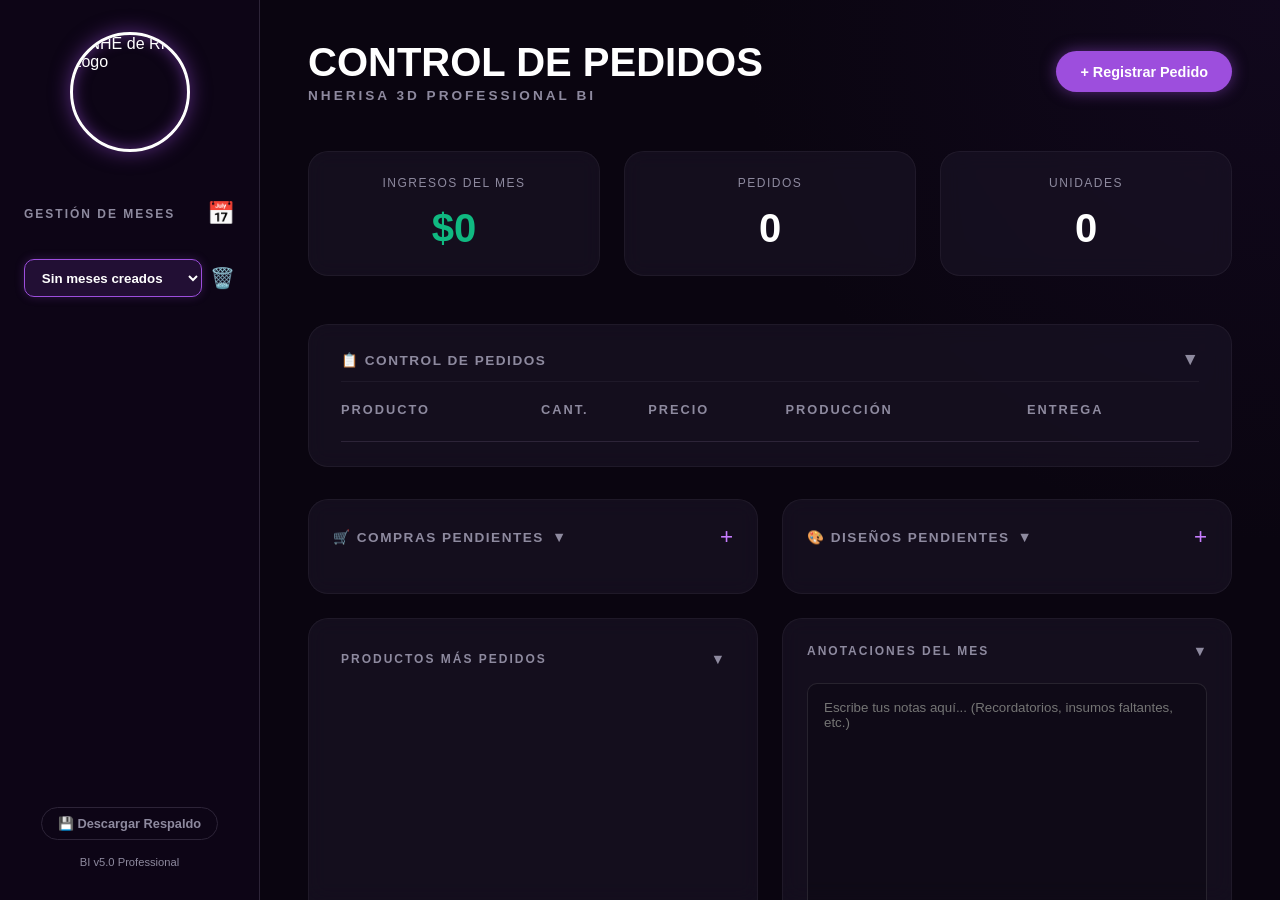
==== index.html @ 561b9d54 "Add files via upload" ====
<!DOCTYPE html>
<html lang="es">
<head>
    <meta charset="UTF-8">
    <meta name="viewport" content="width=device-width, initial-scale=1.0">
    <title>NHERISA 3D Professional BI</title>
    <link rel="stylesheet" href="style.css">

</head>
<body>
    <div id="app">
        <!-- Sidebar -->
        <aside class="sidebar">
            <div class="logo-container">
                <div class="logo-circle">
                    <img src="images/nherisalogotipo.jpg.jpg" alt="NHE de RISA Logo" class="logo-img">
                </div>
            </div>
            
            <div class="sidebar-section" style="flex: 0 0 auto; margin-bottom: 1.5rem;">
                <div style="display: flex; justify-content: space-between; align-items: center; margin-bottom: 1rem;">
                    <h3 class="section-title" style="margin-bottom: 0;">GESTIÓN DE MESES</h3>
                    <button id="btn-new-month" style="background: none; border: none; font-size: 1.4rem; cursor: pointer; transition: transform 0.2s;" title="Agregar Nuevo Mes">📅</button>
                </div>
                <div style="display: flex; gap: 0.5rem; align-items: center;">
                    <select id="month-selector" class="form-control" style="flex: 1; cursor: pointer; outline: none; padding: 0.6rem 0.8rem;">
                        <!-- Meses dinámicos -->
                    </select>
                    <button id="btn-delete-month" style="background: none; border: none; color: #ef4444; font-size: 1.25rem; cursor: pointer; transition: transform 0.2s;" title="Eliminar mes seleccionado">🗑️</button>
                </div>
            </div>

            <div class="sidebar-footer">
                <button id="btn-backup" class="btn btn-outline-small">💾 Descargar Respaldo</button>
                <span class="version">BI v5.0 Professional</span>
            </div>
        </aside>

        <!-- Main Content -->
        <main class="main-content">
            <header class="header">
                <div>
                    <h1 class="main-title">CONTROL DE PEDIDOS</h1>
                    <h2 class="sub-title">NHERISA 3D PROFESSIONAL BI</h2>
                </div>
                <button id="btn-new-order" class="btn btn-primary">+ Registrar Pedido</button>
            </header>

            <section class="stats-grid">
                <div class="stat-card">
                    <span class="stat-label">INGRESOS DEL MES</span>
                    <span id="stat-income" class="stat-value text-green">$0</span>
                </div>
                <div class="stat-card">
                    <span class="stat-label">PEDIDOS</span>
                    <span id="stat-orders" class="stat-value">0</span>
                </div>
                <div class="stat-card">
                    <span class="stat-label">UNIDADES</span>
                    <span id="stat-units" class="stat-value">0</span>
                </div>
            </section>

            <section class="table-section">
                <div class="table-container" style="padding: 1.5rem 2rem;">
                    <div style="display: flex; justify-content: space-between; align-items: center; cursor: pointer; padding-bottom: 0.2rem;" id="btn-toggle-orders">
                        <h3 class="section-title" style="margin-bottom: 0; font-size: 0.85rem; letter-spacing: 1.5px; user-select: none;">📋 CONTROL DE PEDIDOS</h3>
                        <span id="orders-toggle-icon" style="font-size: 1.1rem; color: var(--text-muted); transition: transform 0.3s; transform: rotate(0deg); user-select: none;">▼</span>
                    </div>
                    <div id="orders-table-wrapper" style="transition: max-height 0.4s ease-in-out, opacity 0.3s ease-in-out; overflow: hidden; max-height: 800px; opacity: 1;">
                        <div style="padding-top: 1.2rem; border-top: 1px solid rgba(255, 255, 255, 0.05); margin-top: 0.5rem;">
                            <table class="data-table">
                                <thead>
                                    <tr>
                                        <th>PRODUCTO</th>
                                        <th>CANT.</th>
                                        <th>PRECIO</th>
                                        <th>PRODUCCIÓN</th>
                                        <th>ENTREGA</th>
                                        <th></th>
                                    </tr>
                                </thead>
                                <tbody id="orders-table-body">
                                    <!-- Pedidos dinámicos -->
                                </tbody>
                            </table>
                        </div>
                    </div>
                </div>
            </section>

            <div class="todo-grid" style="display: grid; grid-template-columns: 1fr 1fr; gap: 1.5rem; margin-top: 1.5rem; margin-bottom: 1.5rem;">
                <section class="compras-section" style="background-color: var(--bg-card); border-radius: 20px; padding: 1.5rem; border: 1px solid rgba(255, 255, 255, 0.05); backdrop-filter: blur(10px); -webkit-backdrop-filter: blur(10px); display: flex; flex-direction: column;">
                    <div style="display: flex; justify-content: space-between; align-items: center; margin-bottom: 1.2rem;">
                        <div style="display: flex; align-items: center; gap: 0.5rem; cursor: pointer; user-select: none;" id="btn-toggle-compras">
                            <h3 class="section-title" style="margin-bottom: 0; font-size: 0.85rem; letter-spacing: 1.5px;">🛒 COMPRAS PENDIENTES</h3>
                            <span id="compras-toggle-icon" style="font-size: 0.9rem; color: var(--text-muted); transition: transform 0.3s; transform: rotate(0deg);">▼</span>
                        </div>
                        <button id="btn-new-compra" style="background: none; border: none; font-size: 1.4rem; cursor: pointer; transition: transform 0.2s; color: var(--primary-hover);" title="Agregar Compra Pendiente">+</button>
                    </div>
                    <div id="compras-wrapper" style="transition: max-height 0.4s ease-in-out, opacity 0.3s ease-in-out; overflow: hidden; max-height: 250px; opacity: 1;">
                        <div id="compras-container" style="max-height: 220px; overflow-y: auto; display: flex; flex-direction: column; gap: 0.6rem; padding-right: 0.2rem;">
                            <!-- Compras dinámicas -->
                        </div>
                    </div>
                </section>

                <section class="diseños-section" style="background-color: var(--bg-card); border-radius: 20px; padding: 1.5rem; border: 1px solid rgba(255, 255, 255, 0.05); backdrop-filter: blur(10px); -webkit-backdrop-filter: blur(10px); display: flex; flex-direction: column;">
                    <div style="display: flex; justify-content: space-between; align-items: center; margin-bottom: 1.2rem;">
                        <div style="display: flex; align-items: center; gap: 0.5rem; cursor: pointer; user-select: none;" id="btn-toggle-diseños">
                            <h3 class="section-title" style="margin-bottom: 0; font-size: 0.85rem; letter-spacing: 1.5px;">🎨 DISEÑOS PENDIENTES</h3>
                            <span id="diseños-toggle-icon" style="font-size: 0.9rem; color: var(--text-muted); transition: transform 0.3s; transform: rotate(0deg);">▼</span>
                        </div>
                        <button id="btn-new-diseño" style="background: none; border: none; font-size: 1.4rem; cursor: pointer; transition: transform 0.2s; color: var(--primary-hover);" title="Agregar Diseño Pendiente">+</button>
                    </div>
                    <div id="diseños-wrapper" style="transition: max-height 0.4s ease-in-out, opacity 0.3s ease-in-out; overflow: hidden; max-height: 250px; opacity: 1;">
                        <div id="diseños-container" style="max-height: 220px; overflow-y: auto; display: flex; flex-direction: column; gap: 0.6rem; padding-right: 0.2rem;">
                            <!-- Diseños dinámicos -->
                        </div>
                    </div>
                </section>
            </div>

            <div class="bottom-grid" style="display: grid; grid-template-columns: 1fr 1fr; gap: 1.5rem; margin-top: 1.5rem;">
                <section class="top-products-section" style="margin-top: 0; display: flex; flex-direction: column;">
                    <div style="display: flex; justify-content: space-between; align-items: center; cursor: pointer; user-select: none; margin-bottom: 0.5rem;" id="btn-toggle-products">
                        <h3 class="section-title" style="margin-bottom: 0;">PRODUCTOS MÁS PEDIDOS</h3>
                        <span id="products-toggle-icon" style="font-size: 0.9rem; color: var(--text-muted); transition: transform 0.3s; transform: rotate(0deg);">▼</span>
                    </div>
                    <div id="products-wrapper" style="transition: max-height 0.4s ease-in-out, opacity 0.3s ease-in-out; overflow: hidden; max-height: 300px; opacity: 1;">
                        <div style="height: 250px; margin-top: 1rem; position: relative;">
                            <canvas id="topProductsChart"></canvas>
                        </div>
                    </div>
                </section>

                <section class="notes-section" style="background-color: var(--bg-card); border-radius: 20px; padding: 1.5rem; border: 1px solid rgba(255, 255, 255, 0.05); backdrop-filter: blur(10px); -webkit-backdrop-filter: blur(10px); display: flex; flex-direction: column;">
                    <div style="display: flex; justify-content: space-between; align-items: center; cursor: pointer; user-select: none; margin-bottom: 0.5rem;" id="btn-toggle-notes">
                        <h3 class="section-title" style="margin-bottom: 0;">ANOTACIONES DEL MES</h3>
                        <span id="notes-toggle-icon" style="font-size: 0.9rem; color: var(--text-muted); transition: transform 0.3s; transform: rotate(0deg);">▼</span>
                    </div>
                    <div id="notes-wrapper" style="transition: max-height 0.4s ease-in-out, opacity 0.3s ease-in-out; overflow: hidden; max-height: 300px; opacity: 1;">
                        <textarea id="month-notes" placeholder="Escribe tus notas aquí... (Recordatorios, insumos faltantes, etc.)" style="width: 100%; height: 250px; background: rgba(0, 0, 0, 0.2); border: 1px solid rgba(255,255,255,0.1); border-radius: 10px; color: var(--text-main); padding: 1rem; font-family: 'Inter', sans-serif; resize: none; margin-top: 1rem; outline: none; transition: border-color 0.3s;"></textarea>
                    </div>
                </section>
            </div>
        </main>
    </div>

    <!-- Modals (Popups) -->
    <div id="modal-overlay" class="modal-overlay hidden">
        <div class="modal-content">
            <div class="modal-header">
                <h3 id="modal-title" class="modal-title">Título Modal</h3>
                <button id="btn-close-modal" class="btn-close">&times;</button>
            </div>
            <div id="modal-body" class="modal-body">
                <!-- Contenido del modal dinámico -->
            </div>
        </div>
    </div>

    <script src="chart.js"></script>
    <script src="app.js"></script>
</body>
</html>
---- style.css ----
:root {
    --bg-dark: #0a0510;
    --bg-sidebar: rgba(15, 7, 24, 0.85);
    --bg-card: rgba(28, 20, 39, 0.6);
    --bg-table-header: rgba(20, 13, 30, 0.8);
    --bg-modal: rgba(26, 18, 37, 0.95);
    
    --primary: #9d4edd;
    --primary-hover: #c77dff;
    --primary-glow: rgba(157, 78, 221, 0.5);
    
    --text-main: #ffffff;
    --text-muted: #8e8a9f;
    --green: #10b981;
    
    --border-color: #2d2438;
    
    --font-family: 'Inter', sans-serif;
}

* {
    margin: 0;
    padding: 0;
    box-sizing: border-box;
}

body {
    font-family: var(--font-family);
    background-color: var(--bg-dark);
    background-image: url('images/background.jpg.jpg');
    background-size: cover;
    background-position: center;
    background-repeat: no-repeat;
    background-attachment: fixed;
    color: var(--text-main);
    overflow: hidden; /* Prevent full body scroll */
}

#app {
    display: flex;
    height: 100vh;
    width: 100vw;
}

/* Sidebar */
.sidebar {
    width: 260px;
    background-color: var(--bg-sidebar);
    border-right: 1px solid var(--border-color);
    display: flex;
    flex-direction: column;
    padding: 2rem 1.5rem;
    z-index: 10;
    backdrop-filter: blur(15px);
    -webkit-backdrop-filter: blur(15px);
}

.logo-container {
    display: flex;
    justify-content: center;
    margin-bottom: 3rem;
}

.logo-circle {
    width: 120px;
    height: 120px;
    border-radius: 50%;
    border: 3px solid #fff;
    display: flex;
    align-items: center;
    justify-content: center;
    box-shadow: 0 0 20px var(--primary-glow), inset 0 0 15px var(--primary-glow);
    overflow: hidden;
}

.logo-img {
    width: 100%;
    height: 100%;
    object-fit: cover;
}

.sidebar-section {
    flex: 1;
    display: flex;
    flex-direction: column;
    gap: 1rem;
}

.section-title {
    color: var(--text-muted);
    font-size: 0.75rem;
    letter-spacing: 2px;
    margin-bottom: 0.5rem;
}

.months-list {
    display: flex;
    flex-direction: column;
    gap: 0.5rem;
    overflow-y: auto;
    max-height: 40vh;
}

.month-item {
    background: transparent;
    color: var(--text-main);
    border: none;
    text-align: left;
    padding: 0.75rem 1rem;
    border-radius: 8px;
    cursor: pointer;
    transition: all 0.2s ease;
    font-size: 0.9rem;
}

.month-item:hover {
    background-color: var(--bg-card);
}

.month-item.active {
    background-color: var(--primary);
    box-shadow: 0 0 10px var(--primary-glow);
}

.sidebar-footer {
    display: flex;
    flex-direction: column;
    gap: 1rem;
    align-items: center;
    margin-top: auto;
}

.version {
    color: var(--text-muted);
    font-size: 0.7rem;
}

/* Main Content */
.main-content {
    flex: 1;
    padding: 2.5rem 3rem;
    overflow-y: auto;
    background: radial-gradient(circle at top right, rgba(45, 20, 80, 0.2) 0%, transparent 40%);
}

.header {
    display: flex;
    justify-content: space-between;
    align-items: center;
    margin-bottom: 3rem;
}

.main-title {
    font-size: 2.5rem;
    font-weight: 800;
    margin-bottom: 0.2rem;
}

.sub-title {
    font-size: 0.85rem;
    color: var(--text-muted);
    letter-spacing: 3px;
}

/* Stats Grid */
.stats-grid {
    display: grid;
    grid-template-columns: repeat(3, 1fr);
    gap: 1.5rem;
    margin-bottom: 3rem;
}

.stat-card {
    background-color: var(--bg-card);
    border-radius: 20px;
    padding: 1.5rem;
    display: flex;
    flex-direction: column;
    align-items: center;
    justify-content: center;
    border: 1px solid rgba(255, 255, 255, 0.05);
    transition: transform 0.2s ease, box-shadow 0.2s ease;
    backdrop-filter: blur(10px);
    -webkit-backdrop-filter: blur(10px);
}

.stat-card:hover {
    transform: translateY(-2px);
    box-shadow: 0 8px 24px rgba(0, 0, 0, 0.4);
}

.stat-label {
    color: var(--text-muted);
    font-size: 0.75rem;
    letter-spacing: 1.5px;
    margin-bottom: 1rem;
}

.stat-value {
    font-size: 2.5rem;
    font-weight: 800;
}

.text-green {
    color: var(--green);
}

/* Table Section */
.table-container {
    background-color: var(--bg-card);
    border-radius: 20px;
    padding: 2rem;
    border: 1px solid rgba(255, 255, 255, 0.05);
    margin-bottom: 2rem;
    backdrop-filter: blur(10px);
    -webkit-backdrop-filter: blur(10px);
}

.data-table {
    width: 100%;
    border-collapse: collapse;
}

.data-table th {
    color: var(--text-muted);
    font-size: 0.8rem;
    letter-spacing: 2px;
    text-align: left;
    padding-bottom: 1.5rem;
    border-bottom: 1px solid var(--border-color);
}

.data-table td {
    padding: 1rem 0;
    border-bottom: 1px solid rgba(255, 255, 255, 0.05);
    font-size: 0.95rem;
}

/* Top Products Section */
.top-products-section {
    background-color: var(--bg-card);
    border-radius: 20px;
    padding: 2rem;
    border: 1px solid rgba(255, 255, 255, 0.05);
    backdrop-filter: blur(10px);
    -webkit-backdrop-filter: blur(10px);
}

.top-products-list {
    display: flex;
    flex-direction: column;
    gap: 1rem;
    margin-top: 1.5rem;
}

.top-product-item {
    display: flex;
    justify-content: space-between;
    align-items: center;
    padding: 1rem;
    background-color: rgba(255, 255, 255, 0.03);
    border-radius: 12px;
}

/* Buttons */
.btn {
    padding: 0.8rem 1.5rem;
    border-radius: 30px;
    font-weight: 600;
    font-family: var(--font-family);
    cursor: pointer;
    transition: all 0.3s ease;
    border: none;
    font-size: 0.9rem;
}

.btn-primary {
    background-color: var(--primary);
    color: white;
    box-shadow: 0 0 15px var(--primary-glow);
}

.btn-primary:hover {
    background-color: var(--primary-hover);
    box-shadow: 0 0 25px var(--primary-glow);
}

.btn-outline {
    background-color: transparent;
    color: white;
    border: 1px solid var(--border-color);
}

.btn-outline:hover {
    background-color: rgba(255, 255, 255, 0.05);
    border-color: rgba(255, 255, 255, 0.2);
}

.btn-outline-small {
    background-color: transparent;
    color: var(--text-muted);
    border: 1px solid var(--border-color);
    padding: 0.5rem 1rem;
    border-radius: 20px;
    font-size: 0.8rem;
    transition: all 0.2s ease;
    cursor: pointer;
}

.btn-outline-small:hover {
    color: white;
    border-color: rgba(255, 255, 255, 0.2);
}

/* Modal */
.modal-overlay {
    position: fixed;
    top: 0;
    left: 0;
    width: 100vw;
    height: 100vh;
    background-color: rgba(0, 0, 0, 0.7);
    backdrop-filter: blur(5px);
    display: flex;
    justify-content: center;
    align-items: center;
    z-index: 100;
    opacity: 1;
    transition: opacity 0.3s ease;
}

.modal-overlay.hidden {
    opacity: 0;
    pointer-events: none;
}

.modal-content {
    background-color: var(--bg-modal);
    border: 1px solid var(--primary);
    box-shadow: 0 0 30px rgba(157, 78, 221, 0.2);
    border-radius: 20px;
    width: 90%;
    max-width: 500px;
    padding: 2rem;
    transform: translateY(0);
    transition: transform 0.3s ease;
}

.modal-overlay.hidden .modal-content {
    transform: translateY(20px);
}

.modal-header {
    display: flex;
    justify-content: space-between;
    align-items: center;
    margin-bottom: 2rem;
}

.modal-title {
    font-size: 1.5rem;
    font-weight: 600;
}

.btn-close {
    background: transparent;
    border: none;
    color: var(--text-muted);
    font-size: 1.5rem;
    cursor: pointer;
    transition: color 0.2s;
}

.btn-close:hover {
    color: white;
}

/* Forms */
.form-group {
    margin-bottom: 1.5rem;
}

.form-group label {
    display: block;
    color: var(--text-muted);
    font-size: 0.8rem;
    margin-bottom: 0.5rem;
    letter-spacing: 1px;
}

.form-control {
    width: 100%;
    background-color: rgba(0, 0, 0, 0.3);
    border: 1px solid var(--border-color);
    border-radius: 10px;
    padding: 0.8rem 1rem;
    color: white;
    font-family: var(--font-family);
    transition: border-color 0.2s, box-shadow 0.2s;
}

.form-control:focus {
    outline: none;
    border-color: var(--primary);
    box-shadow: 0 0 10px rgba(157, 78, 221, 0.2);
}

.form-actions {
    display: flex;
    justify-content: flex-end;
    gap: 1rem;
    margin-top: 2rem;
}

/* Selector de Meses Violeta */
#month-selector {
    background-color: rgba(157, 78, 221, 0.15) !important;
    border: 1px solid var(--primary) !important;
    box-shadow: 0 0 10px rgba(157, 78, 221, 0.25);
    color: var(--text-main);
    font-weight: 600;
}

#month-selector:hover, #month-selector:focus {
    background-color: rgba(157, 78, 221, 0.25) !important;
    border-color: var(--primary-hover) !important;
    box-shadow: 0 0 15px rgba(157, 78, 221, 0.45);
}

#month-selector option {
    background-color: #1a1225;
    color: var(--text-main);
}
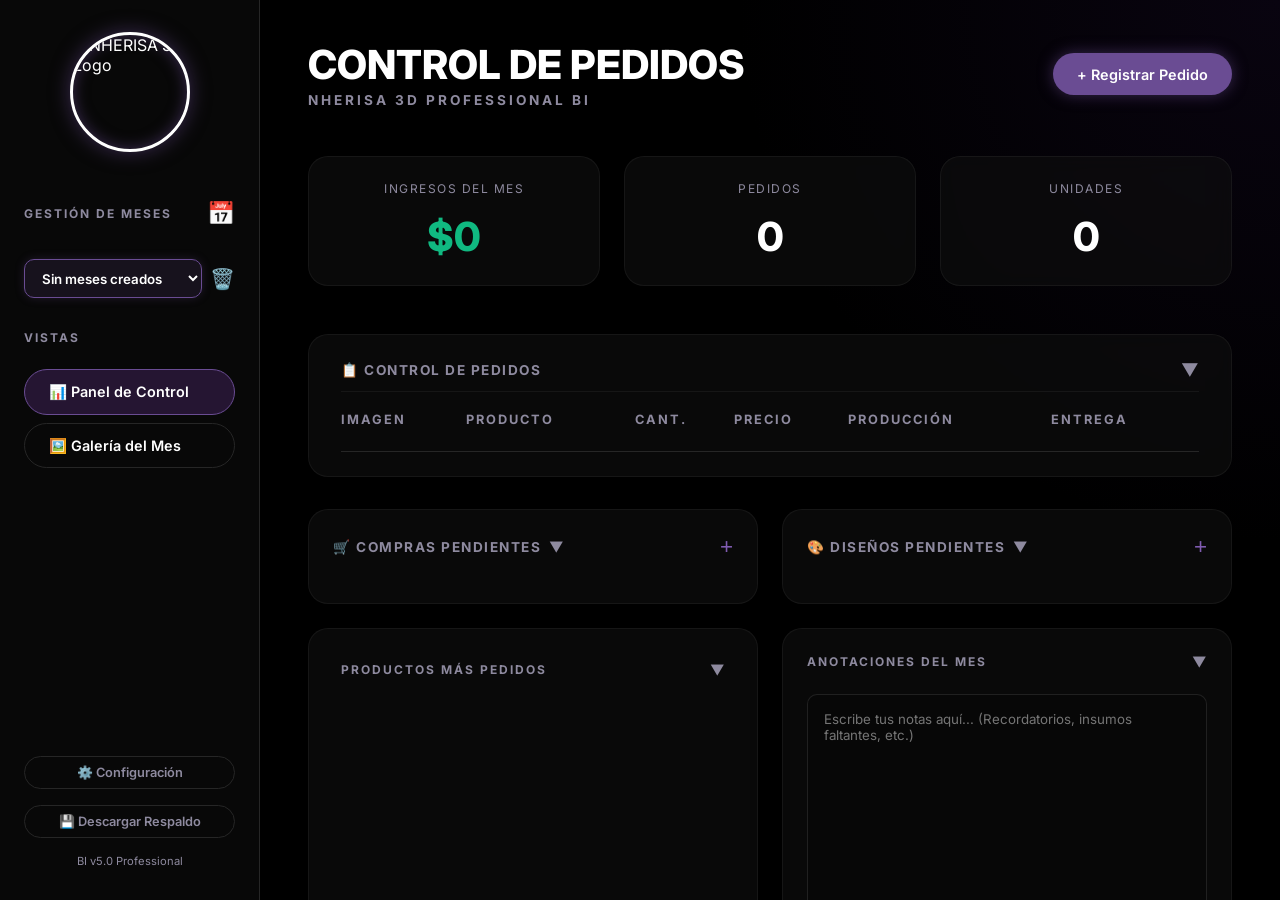
==== commit 1e3e6690: "Add files via upload" ====
--- a/index.html
+++ b/index.html
@@ -3,9 +3,12 @@
 <head>
     <meta charset="UTF-8">
     <meta name="viewport" content="width=device-width, initial-scale=1.0">
-    <title>NHERISA 3D Professional BI</title>
+    <meta name="description" content="Sistema de Control de Pedidos y Business Intelligence para NHERISA 3D. Gestión de pedidos, compras, diseños pendientes y estadísticas mensuales.">
+    <title>Control de Pedidos — NHERISA 3D BI</title>
+    <link rel="preconnect" href="https://fonts.googleapis.com">
+    <link rel="preconnect" href="https://fonts.gstatic.com" crossorigin>
+    <link href="https://fonts.googleapis.com/css2?family=Inter:wght@400;500;600;700;800&display=swap" rel="stylesheet">
     <link rel="stylesheet" href="style.css">
-
 </head>
 <body>
     <div id="app">
@@ -13,7 +16,7 @@
         <aside class="sidebar">
             <div class="logo-container">
                 <div class="logo-circle">
-                    <img src="images/nherisalogotipo.jpg.jpg" alt="NHE de RISA Logo" class="logo-img">
+                    <img src="assets/images/nherisalogotipo.jpg" alt="NHERISA 3D Logo" class="logo-img" id="main-logo">
                 </div>
             </div>
             
@@ -22,16 +25,23 @@
                     <h3 class="section-title" style="margin-bottom: 0;">GESTIÓN DE MESES</h3>
                     <button id="btn-new-month" style="background: none; border: none; font-size: 1.4rem; cursor: pointer; transition: transform 0.2s;" title="Agregar Nuevo Mes">📅</button>
                 </div>
-                <div style="display: flex; gap: 0.5rem; align-items: center;">
+                <div style="display: flex; gap: 0.5rem; align-items: center; margin-bottom: 1rem;">
                     <select id="month-selector" class="form-control" style="flex: 1; cursor: pointer; outline: none; padding: 0.6rem 0.8rem;">
                         <!-- Meses dinámicos -->
                     </select>
                     <button id="btn-delete-month" style="background: none; border: none; color: #ef4444; font-size: 1.25rem; cursor: pointer; transition: transform 0.2s;" title="Eliminar mes seleccionado">🗑️</button>
                 </div>
+                
+                <h3 class="section-title" style="margin-bottom: 0.5rem;">VISTAS</h3>
+                <div style="display: flex; flex-direction: column; gap: 0.5rem;">
+                    <button id="btn-view-dashboard" class="btn btn-outline" style="text-align: left; background-color: rgba(157, 78, 221, 0.2); border-color: var(--primary);">📊 Panel de Control</button>
+                    <button id="btn-view-gallery" class="btn btn-outline" style="text-align: left;">🖼️ Galería del Mes</button>
+                </div>
             </div>
 
             <div class="sidebar-footer">
-                <button id="btn-backup" class="btn btn-outline-small">💾 Descargar Respaldo</button>
+                <button id="btn-settings" class="btn btn-outline-small" style="width: 100%;">⚙️ Configuración</button>
+                <button id="btn-backup" class="btn btn-outline-small" style="width: 100%;">💾 Descargar Respaldo</button>
                 <span class="version">BI v5.0 Professional</span>
             </div>
         </aside>
@@ -46,7 +56,8 @@
                 <button id="btn-new-order" class="btn btn-primary">+ Registrar Pedido</button>
             </header>
 
-            <section class="stats-grid">
+            <div id="view-dashboard">
+                <section class="stats-grid">
                 <div class="stat-card">
                     <span class="stat-label">INGRESOS DEL MES</span>
                     <span id="stat-income" class="stat-value text-green">$0</span>
@@ -67,11 +78,12 @@
                         <h3 class="section-title" style="margin-bottom: 0; font-size: 0.85rem; letter-spacing: 1.5px; user-select: none;">📋 CONTROL DE PEDIDOS</h3>
                         <span id="orders-toggle-icon" style="font-size: 1.1rem; color: var(--text-muted); transition: transform 0.3s; transform: rotate(0deg); user-select: none;">▼</span>
                     </div>
-                    <div id="orders-table-wrapper" style="transition: max-height 0.4s ease-in-out, opacity 0.3s ease-in-out; overflow: hidden; max-height: 800px; opacity: 1;">
+                    <div id="orders-table-wrapper" style="transition: max-height 0.6s ease-in-out, opacity 0.3s ease-in-out; overflow-y: auto; max-height: 480px; opacity: 1;">
                         <div style="padding-top: 1.2rem; border-top: 1px solid rgba(255, 255, 255, 0.05); margin-top: 0.5rem;">
                             <table class="data-table">
                                 <thead>
                                     <tr>
+                                        <th>IMAGEN</th>
                                         <th>PRODUCTO</th>
                                         <th>CANT.</th>
                                         <th>PRECIO</th>
@@ -98,8 +110,8 @@
                         </div>
                         <button id="btn-new-compra" style="background: none; border: none; font-size: 1.4rem; cursor: pointer; transition: transform 0.2s; color: var(--primary-hover);" title="Agregar Compra Pendiente">+</button>
                     </div>
-                    <div id="compras-wrapper" style="transition: max-height 0.4s ease-in-out, opacity 0.3s ease-in-out; overflow: hidden; max-height: 250px; opacity: 1;">
-                        <div id="compras-container" style="max-height: 220px; overflow-y: auto; display: flex; flex-direction: column; gap: 0.6rem; padding-right: 0.2rem;">
+                    <div id="compras-wrapper" style="transition: max-height 0.6s ease-in-out, opacity 0.3s ease-in-out; overflow: hidden; max-height: 9999px; opacity: 1;">
+                        <div id="compras-container" style="max-height: 300px; overflow-y: auto; display: flex; flex-direction: column; gap: 0.6rem; padding-right: 0.4rem;">
                             <!-- Compras dinámicas -->
                         </div>
                     </div>
@@ -113,8 +125,8 @@
                         </div>
                         <button id="btn-new-diseño" style="background: none; border: none; font-size: 1.4rem; cursor: pointer; transition: transform 0.2s; color: var(--primary-hover);" title="Agregar Diseño Pendiente">+</button>
                     </div>
-                    <div id="diseños-wrapper" style="transition: max-height 0.4s ease-in-out, opacity 0.3s ease-in-out; overflow: hidden; max-height: 250px; opacity: 1;">
-                        <div id="diseños-container" style="max-height: 220px; overflow-y: auto; display: flex; flex-direction: column; gap: 0.6rem; padding-right: 0.2rem;">
+                    <div id="diseños-wrapper" style="transition: max-height 0.6s ease-in-out, opacity 0.3s ease-in-out; overflow: hidden; max-height: 9999px; opacity: 1;">
+                        <div id="diseños-container" style="max-height: 300px; overflow-y: auto; display: flex; flex-direction: column; gap: 0.6rem; padding-right: 0.4rem;">
                             <!-- Diseños dinámicos -->
                         </div>
                     </div>
@@ -127,7 +139,7 @@
                         <h3 class="section-title" style="margin-bottom: 0;">PRODUCTOS MÁS PEDIDOS</h3>
                         <span id="products-toggle-icon" style="font-size: 0.9rem; color: var(--text-muted); transition: transform 0.3s; transform: rotate(0deg);">▼</span>
                     </div>
-                    <div id="products-wrapper" style="transition: max-height 0.4s ease-in-out, opacity 0.3s ease-in-out; overflow: hidden; max-height: 300px; opacity: 1;">
+                    <div id="products-wrapper" style="transition: max-height 0.6s ease-in-out, opacity 0.3s ease-in-out; overflow: hidden; max-height: 9999px; opacity: 1;">
                         <div style="height: 250px; margin-top: 1rem; position: relative;">
                             <canvas id="topProductsChart"></canvas>
                         </div>
@@ -139,10 +151,18 @@
                         <h3 class="section-title" style="margin-bottom: 0;">ANOTACIONES DEL MES</h3>
                         <span id="notes-toggle-icon" style="font-size: 0.9rem; color: var(--text-muted); transition: transform 0.3s; transform: rotate(0deg);">▼</span>
                     </div>
-                    <div id="notes-wrapper" style="transition: max-height 0.4s ease-in-out, opacity 0.3s ease-in-out; overflow: hidden; max-height: 300px; opacity: 1;">
+                    <div id="notes-wrapper" style="transition: max-height 0.6s ease-in-out, opacity 0.3s ease-in-out; overflow: hidden; max-height: 9999px; opacity: 1;">
                         <textarea id="month-notes" placeholder="Escribe tus notas aquí... (Recordatorios, insumos faltantes, etc.)" style="width: 100%; height: 250px; background: rgba(0, 0, 0, 0.2); border: 1px solid rgba(255,255,255,0.1); border-radius: 10px; color: var(--text-main); padding: 1rem; font-family: 'Inter', sans-serif; resize: none; margin-top: 1rem; outline: none; transition: border-color 0.3s;"></textarea>
                     </div>
                 </section>
+            </div>
+            </div>
+            
+            <div id="view-gallery" style="display: none; transition: opacity 0.3s ease;">
+                <h2 style="margin-bottom: 1.5rem; color: var(--primary); font-weight: 600; letter-spacing: 1px;">📸 GALERÍA DEL MES</h2>
+                <div id="gallery-grid" style="display: grid; grid-template-columns: repeat(auto-fill, minmax(200px, 1fr)); gap: 1.5rem;">
+                    <!-- Imágenes de la galería dinámicas -->
+                </div>
             </div>
         </main>
     </div>
@@ -160,7 +180,7 @@
         </div>
     </div>
 
-    <script src="chart.js"></script>
+    <script src="assets/lib/chart.js"></script>
     <script src="app.js"></script>
 </body>
 </html>
--- a/style.css
+++ b/style.css
@@ -1,19 +1,20 @@
 :root {
-    --bg-dark: #0a0510;
-    --bg-sidebar: rgba(15, 7, 24, 0.85);
-    --bg-card: rgba(28, 20, 39, 0.6);
-    --bg-table-header: rgba(20, 13, 30, 0.8);
-    --bg-modal: rgba(26, 18, 37, 0.95);
+    --bg-dark: #000000;
+    --bg-sidebar: rgba(10, 10, 10, 0.85);
+    --bg-card: rgba(15, 15, 15, 0.6);
+    --bg-table-header: rgba(12, 12, 12, 0.8);
+    --bg-modal: rgba(10, 10, 10, 0.95);
     
-    --primary: #9d4edd;
-    --primary-hover: #c77dff;
-    --primary-glow: rgba(157, 78, 221, 0.5);
+    --primary: #6A4C93;
+    --primary-rgb: 106, 76, 147;
+    --primary-hover: #8e6ab8;
+    --primary-glow: rgba(var(--primary-rgb), 0.5);
     
     --text-main: #ffffff;
     --text-muted: #8e8a9f;
     --green: #10b981;
     
-    --border-color: #2d2438;
+    --border-color: #262626;
     
     --font-family: 'Inter', sans-serif;
 }
@@ -27,7 +28,7 @@
 body {
     font-family: var(--font-family);
     background-color: var(--bg-dark);
-    background-image: url('images/background.jpg.jpg');
+    background-image: url('assets/images/background.jpg');
     background-size: cover;
     background-position: center;
     background-repeat: no-repeat;
@@ -337,10 +338,10 @@
 .modal-content {
     background-color: var(--bg-modal);
     border: 1px solid var(--primary);
-    box-shadow: 0 0 30px rgba(157, 78, 221, 0.2);
+    box-shadow: 0 0 30px rgba(var(--primary-rgb), 0.2);
     border-radius: 20px;
     width: 90%;
-    max-width: 500px;
+    max-width: 600px;
     padding: 2rem;
     transform: translateY(0);
     transition: transform 0.3s ease;
@@ -402,7 +403,7 @@
 .form-control:focus {
     outline: none;
     border-color: var(--primary);
-    box-shadow: 0 0 10px rgba(157, 78, 221, 0.2);
+    box-shadow: 0 0 10px rgba(var(--primary-rgb), 0.2);
 }
 
 .form-actions {
@@ -414,20 +415,79 @@
 
 /* Selector de Meses Violeta */
 #month-selector {
-    background-color: rgba(157, 78, 221, 0.15) !important;
+    background-color: rgba(var(--primary-rgb), 0.15) !important;
     border: 1px solid var(--primary) !important;
-    box-shadow: 0 0 10px rgba(157, 78, 221, 0.25);
+    box-shadow: 0 0 10px rgba(var(--primary-rgb), 0.25);
     color: var(--text-main);
     font-weight: 600;
 }
 
 #month-selector:hover, #month-selector:focus {
-    background-color: rgba(157, 78, 221, 0.25) !important;
+    background-color: rgba(var(--primary-rgb), 0.25) !important;
     border-color: var(--primary-hover) !important;
-    box-shadow: 0 0 15px rgba(157, 78, 221, 0.45);
+    box-shadow: 0 0 15px rgba(var(--primary-rgb), 0.45);
 }
 
 #month-selector option {
     background-color: #1a1225;
     color: var(--text-main);
 }
+
+/* Custom Scrollbar */
+::-webkit-scrollbar {
+    width: 8px;
+    height: 8px;
+}
+
+::-webkit-scrollbar-track {
+    background: rgba(0, 0, 0, 0.2);
+    border-radius: 4px;
+}
+
+::-webkit-scrollbar-thumb {
+    background: var(--primary);
+    border-radius: 4px;
+    transition: background 0.3s;
+}
+
+::-webkit-scrollbar-thumb:hover {
+    background: var(--primary-hover);
+}
+
+/* Specific scrollbar styling for tables and containers */
+.table-container ::-webkit-scrollbar-track,
+#compras-container::-webkit-scrollbar-track,
+#diseños-container::-webkit-scrollbar-track,
+#orders-table-wrapper::-webkit-scrollbar-track {
+    background: transparent;
+}
+
+/* Order Image Thumbnail */
+.order-thumbnail {
+    width: 44px;
+    height: 44px;
+    object-fit: cover;
+    border-radius: 8px;
+    border: 1px solid rgba(255, 255, 255, 0.1);
+    box-shadow: 0 2px 5px rgba(0, 0, 0, 0.2);
+    transition: transform 0.2s ease, border-color 0.2s ease;
+    cursor: pointer;
+}
+
+.order-thumbnail:hover {
+    transform: scale(1.15);
+    border-color: var(--primary);
+}
+
+.order-thumbnail-placeholder {
+    width: 44px;
+    height: 44px;
+    border-radius: 8px;
+    background-color: rgba(255, 255, 255, 0.05);
+    display: flex;
+    align-items: center;
+    justify-content: center;
+    color: rgba(255, 255, 255, 0.2);
+    font-size: 1.2rem;
+    border: 1px dashed rgba(255, 255, 255, 0.1);
+}
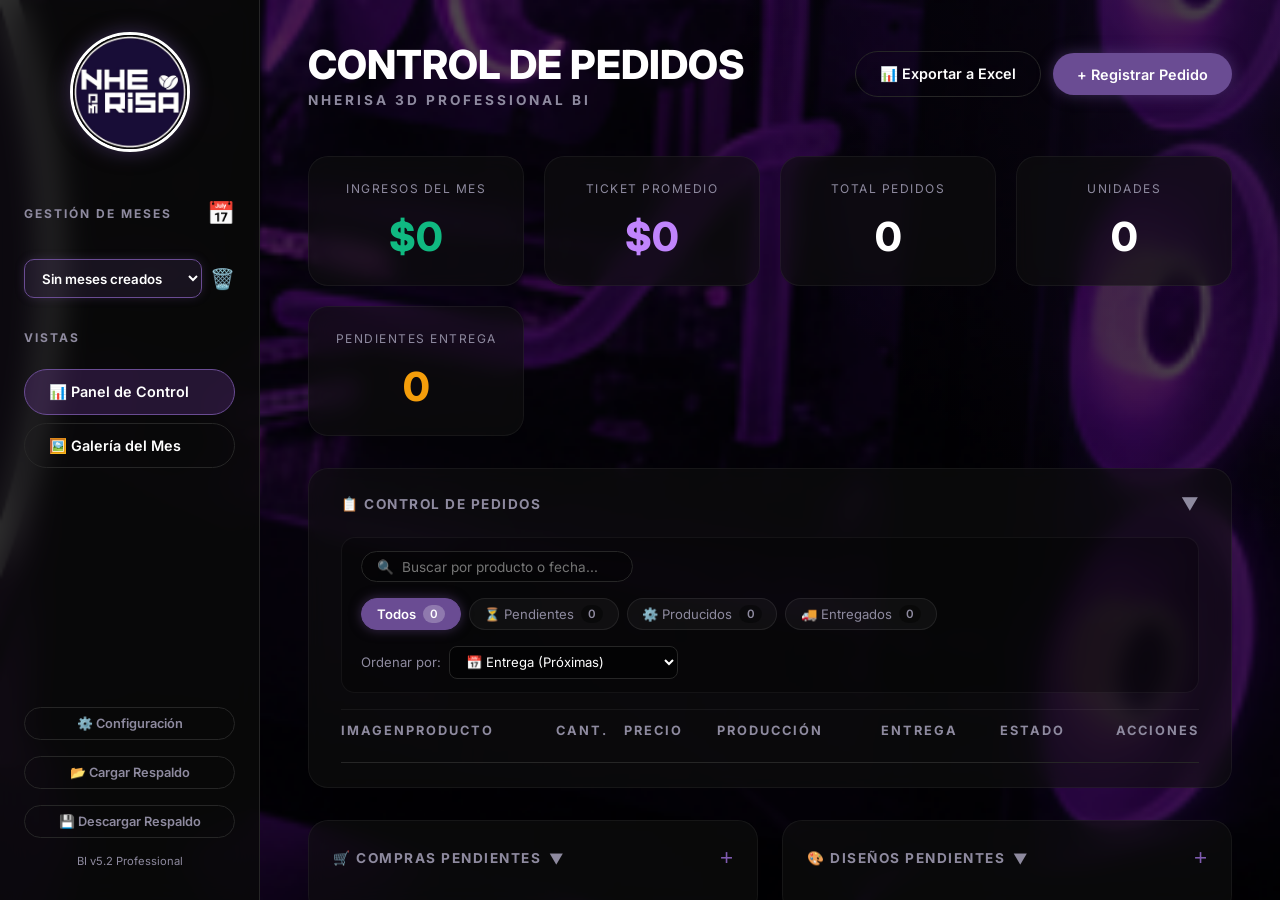
==== commit e5b650d4: "Add files via upload" ====
--- a/index.html
+++ b/index.html
@@ -1,15 +1,18 @@
 <!DOCTYPE html>
 <html lang="es">
+
 <head>
     <meta charset="UTF-8">
     <meta name="viewport" content="width=device-width, initial-scale=1.0">
-    <meta name="description" content="Sistema de Control de Pedidos y Business Intelligence para NHERISA 3D. Gestión de pedidos, compras, diseños pendientes y estadísticas mensuales.">
+    <meta name="description"
+        content="Sistema de Control de Pedidos y Business Intelligence para NHERISA 3D. Gestión de pedidos, compras, diseños pendientes y estadísticas mensuales.">
     <title>Control de Pedidos — NHERISA 3D BI</title>
     <link rel="preconnect" href="https://fonts.googleapis.com">
     <link rel="preconnect" href="https://fonts.gstatic.com" crossorigin>
     <link href="https://fonts.googleapis.com/css2?family=Inter:wght@400;500;600;700;800&display=swap" rel="stylesheet">
     <link rel="stylesheet" href="style.css">
 </head>
+
 <body>
     <div id="app">
         <!-- Sidebar -->
@@ -19,30 +22,41 @@
                     <img src="assets/images/nherisalogotipo.jpg" alt="NHERISA 3D Logo" class="logo-img" id="main-logo">
                 </div>
             </div>
-            
+
             <div class="sidebar-section" style="flex: 0 0 auto; margin-bottom: 1.5rem;">
                 <div style="display: flex; justify-content: space-between; align-items: center; margin-bottom: 1rem;">
                     <h3 class="section-title" style="margin-bottom: 0;">GESTIÓN DE MESES</h3>
-                    <button id="btn-new-month" style="background: none; border: none; font-size: 1.4rem; cursor: pointer; transition: transform 0.2s;" title="Agregar Nuevo Mes">📅</button>
+                    <button id="btn-new-month"
+                        style="background: none; border: none; font-size: 1.4rem; cursor: pointer; transition: transform 0.2s;"
+                        title="Agregar Nuevo Mes">📅</button>
                 </div>
                 <div style="display: flex; gap: 0.5rem; align-items: center; margin-bottom: 1rem;">
-                    <select id="month-selector" class="form-control" style="flex: 1; cursor: pointer; outline: none; padding: 0.6rem 0.8rem;">
+                    <select id="month-selector" class="form-control"
+                        style="flex: 1; cursor: pointer; outline: none; padding: 0.6rem 0.8rem;">
                         <!-- Meses dinámicos -->
                     </select>
-                    <button id="btn-delete-month" style="background: none; border: none; color: #ef4444; font-size: 1.25rem; cursor: pointer; transition: transform 0.2s;" title="Eliminar mes seleccionado">🗑️</button>
-                </div>
-                
+                    <button id="btn-delete-month"
+                        style="background: none; border: none; color: #ef4444; font-size: 1.25rem; cursor: pointer; transition: transform 0.2s;"
+                        title="Eliminar mes seleccionado">🗑️</button>
+                </div>
+
                 <h3 class="section-title" style="margin-bottom: 0.5rem;">VISTAS</h3>
                 <div style="display: flex; flex-direction: column; gap: 0.5rem;">
-                    <button id="btn-view-dashboard" class="btn btn-outline" style="text-align: left; background-color: rgba(157, 78, 221, 0.2); border-color: var(--primary);">📊 Panel de Control</button>
-                    <button id="btn-view-gallery" class="btn btn-outline" style="text-align: left;">🖼️ Galería del Mes</button>
+                    <button id="btn-view-dashboard" class="btn btn-outline"
+                        style="text-align: left; background-color: rgba(157, 78, 221, 0.2); border-color: var(--primary);">📊
+                        Panel de Control</button>
+                    <button id="btn-view-gallery" class="btn btn-outline" style="text-align: left;">🖼️ Galería del
+                        Mes</button>
                 </div>
             </div>
 
             <div class="sidebar-footer">
                 <button id="btn-settings" class="btn btn-outline-small" style="width: 100%;">⚙️ Configuración</button>
-                <button id="btn-backup" class="btn btn-outline-small" style="width: 100%;">💾 Descargar Respaldo</button>
-                <span class="version">BI v5.0 Professional</span>
+                <button id="btn-restore" class="btn btn-outline-small" style="width: 100%;">📂 Cargar Respaldo</button>
+                <input type="file" id="input-restore-file" accept=".json,application/json" style="display: none;">
+                <button id="btn-backup" class="btn btn-outline-small" style="width: 100%;">💾 Descargar
+                    Respaldo</button>
+                <span class="version">BI v5.2 Professional</span>
             </div>
         </aside>
 
@@ -53,119 +67,217 @@
                     <h1 class="main-title">CONTROL DE PEDIDOS</h1>
                     <h2 class="sub-title">NHERISA 3D PROFESSIONAL BI</h2>
                 </div>
-                <button id="btn-new-order" class="btn btn-primary">+ Registrar Pedido</button>
+                <div class="header-actions">
+                    <button id="btn-export-csv" class="btn btn-outline"
+                        title="Descargar pedidos del mes en formato Excel/CSV">📊 Exportar a Excel</button>
+                    <button id="btn-new-order" class="btn btn-primary">+ Registrar Pedido</button>
+                </div>
             </header>
 
             <div id="view-dashboard">
                 <section class="stats-grid">
-                <div class="stat-card">
-                    <span class="stat-label">INGRESOS DEL MES</span>
-                    <span id="stat-income" class="stat-value text-green">$0</span>
-                </div>
-                <div class="stat-card">
-                    <span class="stat-label">PEDIDOS</span>
-                    <span id="stat-orders" class="stat-value">0</span>
-                </div>
-                <div class="stat-card">
-                    <span class="stat-label">UNIDADES</span>
-                    <span id="stat-units" class="stat-value">0</span>
-                </div>
-            </section>
-
-            <section class="table-section">
-                <div class="table-container" style="padding: 1.5rem 2rem;">
-                    <div style="display: flex; justify-content: space-between; align-items: center; cursor: pointer; padding-bottom: 0.2rem;" id="btn-toggle-orders">
-                        <h3 class="section-title" style="margin-bottom: 0; font-size: 0.85rem; letter-spacing: 1.5px; user-select: none;">📋 CONTROL DE PEDIDOS</h3>
-                        <span id="orders-toggle-icon" style="font-size: 1.1rem; color: var(--text-muted); transition: transform 0.3s; transform: rotate(0deg); user-select: none;">▼</span>
-                    </div>
-                    <div id="orders-table-wrapper" style="transition: max-height 0.6s ease-in-out, opacity 0.3s ease-in-out; overflow-y: auto; max-height: 480px; opacity: 1;">
-                        <div style="padding-top: 1.2rem; border-top: 1px solid rgba(255, 255, 255, 0.05); margin-top: 0.5rem;">
-                            <table class="data-table">
-                                <thead>
-                                    <tr>
-                                        <th>IMAGEN</th>
-                                        <th>PRODUCTO</th>
-                                        <th>CANT.</th>
-                                        <th>PRECIO</th>
-                                        <th>PRODUCCIÓN</th>
-                                        <th>ENTREGA</th>
-                                        <th></th>
-                                    </tr>
-                                </thead>
-                                <tbody id="orders-table-body">
-                                    <!-- Pedidos dinámicos -->
-                                </tbody>
-                            </table>
-                        </div>
-                    </div>
-                </div>
-            </section>
-
-            <div class="todo-grid" style="display: grid; grid-template-columns: 1fr 1fr; gap: 1.5rem; margin-top: 1.5rem; margin-bottom: 1.5rem;">
-                <section class="compras-section" style="background-color: var(--bg-card); border-radius: 20px; padding: 1.5rem; border: 1px solid rgba(255, 255, 255, 0.05); backdrop-filter: blur(10px); -webkit-backdrop-filter: blur(10px); display: flex; flex-direction: column;">
-                    <div style="display: flex; justify-content: space-between; align-items: center; margin-bottom: 1.2rem;">
-                        <div style="display: flex; align-items: center; gap: 0.5rem; cursor: pointer; user-select: none;" id="btn-toggle-compras">
-                            <h3 class="section-title" style="margin-bottom: 0; font-size: 0.85rem; letter-spacing: 1.5px;">🛒 COMPRAS PENDIENTES</h3>
-                            <span id="compras-toggle-icon" style="font-size: 0.9rem; color: var(--text-muted); transition: transform 0.3s; transform: rotate(0deg);">▼</span>
-                        </div>
-                        <button id="btn-new-compra" style="background: none; border: none; font-size: 1.4rem; cursor: pointer; transition: transform 0.2s; color: var(--primary-hover);" title="Agregar Compra Pendiente">+</button>
-                    </div>
-                    <div id="compras-wrapper" style="transition: max-height 0.6s ease-in-out, opacity 0.3s ease-in-out; overflow: hidden; max-height: 9999px; opacity: 1;">
-                        <div id="compras-container" style="max-height: 300px; overflow-y: auto; display: flex; flex-direction: column; gap: 0.6rem; padding-right: 0.4rem;">
-                            <!-- Compras dinámicas -->
-                        </div>
+                    <div class="stat-card">
+                        <span class="stat-label">INGRESOS DEL MES</span>
+                        <span id="stat-income" class="stat-value text-green">$0</span>
+                    </div>
+                    <div class="stat-card">
+                        <span class="stat-label">TICKET PROMEDIO</span>
+                        <span id="stat-avg-ticket" class="stat-value text-purple">$0</span>
+                    </div>
+                    <div class="stat-card">
+                        <span class="stat-label">TOTAL PEDIDOS</span>
+                        <span id="stat-orders" class="stat-value">0</span>
+                    </div>
+                    <div class="stat-card">
+                        <span class="stat-label">UNIDADES</span>
+                        <span id="stat-units" class="stat-value">0</span>
+                    </div>
+                    <div class="stat-card">
+                        <span class="stat-label">PENDIENTES ENTREGA</span>
+                        <span id="stat-pending" class="stat-value text-yellow">0</span>
                     </div>
                 </section>
 
-                <section class="diseños-section" style="background-color: var(--bg-card); border-radius: 20px; padding: 1.5rem; border: 1px solid rgba(255, 255, 255, 0.05); backdrop-filter: blur(10px); -webkit-backdrop-filter: blur(10px); display: flex; flex-direction: column;">
-                    <div style="display: flex; justify-content: space-between; align-items: center; margin-bottom: 1.2rem;">
-                        <div style="display: flex; align-items: center; gap: 0.5rem; cursor: pointer; user-select: none;" id="btn-toggle-diseños">
-                            <h3 class="section-title" style="margin-bottom: 0; font-size: 0.85rem; letter-spacing: 1.5px;">🎨 DISEÑOS PENDIENTES</h3>
-                            <span id="diseños-toggle-icon" style="font-size: 0.9rem; color: var(--text-muted); transition: transform 0.3s; transform: rotate(0deg);">▼</span>
-                        </div>
-                        <button id="btn-new-diseño" style="background: none; border: none; font-size: 1.4rem; cursor: pointer; transition: transform 0.2s; color: var(--primary-hover);" title="Agregar Diseño Pendiente">+</button>
-                    </div>
-                    <div id="diseños-wrapper" style="transition: max-height 0.6s ease-in-out, opacity 0.3s ease-in-out; overflow: hidden; max-height: 9999px; opacity: 1;">
-                        <div id="diseños-container" style="max-height: 300px; overflow-y: auto; display: flex; flex-direction: column; gap: 0.6rem; padding-right: 0.4rem;">
-                            <!-- Diseños dinámicos -->
+                <section class="table-section">
+                    <div class="table-container" style="padding: 1.5rem 2rem;">
+                        <div style="display: flex; justify-content: space-between; align-items: center; cursor: pointer; padding-bottom: 0.2rem;"
+                            id="btn-toggle-orders">
+                            <h3 class="section-title"
+                                style="margin-bottom: 0; font-size: 0.85rem; letter-spacing: 1.5px; user-select: none;">
+                                📋 CONTROL DE PEDIDOS</h3>
+                            <span id="orders-toggle-icon"
+                                style="font-size: 1.1rem; color: var(--text-muted); transition: transform 0.3s; transform: rotate(0deg); user-select: none;">▼</span>
+                        </div>
+                        <div id="orders-table-wrapper"
+                            style="transition: max-height 0.6s ease-in-out, opacity 0.3s ease-in-out; max-height: 9999px; opacity: 1;">
+
+                            <!-- Barra de Herramientas: Buscador, Filtros y Ordenamiento -->
+                            <div class="orders-toolbar">
+                                <div class="search-box">
+                                    <span class="search-icon">🔍</span>
+                                    <input type="text" id="order-search-input"
+                                        placeholder="Buscar por producto o fecha..." class="toolbar-input"
+                                        autocomplete="off">
+                                    <button id="btn-clear-search" class="clear-search-btn" title="Limpiar búsqueda"
+                                        style="display: none;">✕</button>
+                                </div>
+                                <div class="filter-group">
+                                    <button class="filter-pill active" data-filter="all">Todos <span class="badge-count"
+                                            id="count-all">0</span></button>
+                                    <button class="filter-pill" data-filter="pending">⏳ Pendientes <span
+                                            class="badge-count" id="count-pending">0</span></button>
+                                    <button class="filter-pill" data-filter="produced">⚙️ Producidos <span
+                                            class="badge-count" id="count-produced">0</span></button>
+                                    <button class="filter-pill" data-filter="delivered">🚚 Entregados <span
+                                            class="badge-count" id="count-delivered">0</span></button>
+                                </div>
+                                <div class="sort-group">
+                                    <label for="order-sort-select">Ordenar por:</label>
+                                    <select id="order-sort-select" class="toolbar-select">
+                                        <option value="deliveryDate_asc">📅 Entrega (Próximas)</option>
+                                        <option value="deliveryDate_desc">📅 Entrega (Lejanas)</option>
+                                        <option value="productionDate_desc">⚙️ Producción (Recientes)</option>
+                                        <option value="product_asc">🔤 Producto (A - Z)</option>
+                                        <option value="product_desc">🔤 Producto (Z - A)</option>
+                                        <option value="price_desc">💰 Precio (Mayor a menor)</option>
+                                        <option value="price_asc">💰 Precio (Menor a mayor)</option>
+                                        <option value="quantity_desc">📦 Cantidad (Mayor a menor)</option>
+                                    </select>
+                                </div>
+                            </div>
+
+                            <div
+                                style="padding-top: 0.8rem; border-top: 1px solid rgba(255, 255, 255, 0.05); margin-top: 0.5rem; overflow-x: auto;">
+                                <table class="data-table">
+                                    <thead>
+                                        <tr>
+                                            <th style="width: 55px;">IMAGEN</th>
+                                            <th class="th-sortable" data-sort="product" title="Clic para ordenar">
+                                                PRODUCTO <span class="sort-indicator"></span></th>
+                                            <th class="th-sortable" data-sort="quantity" style="text-align: center;"
+                                                title="Clic para ordenar">CANT. <span class="sort-indicator"></span>
+                                            </th>
+                                            <th class="th-sortable" data-sort="price" title="Clic para ordenar">PRECIO
+                                                <span class="sort-indicator"></span></th>
+                                            <th class="th-sortable" data-sort="productionDate"
+                                                title="Clic para ordenar">PRODUCCIÓN <span
+                                                    class="sort-indicator"></span></th>
+                                            <th class="th-sortable" data-sort="deliveryDate" title="Clic para ordenar">
+                                                ENTREGA <span class="sort-indicator"></span></th>
+                                            <th>ESTADO</th>
+                                            <th style="text-align: right; width: 100px;">ACCIONES</th>
+                                        </tr>
+                                    </thead>
+                                    <tbody id="orders-table-body">
+                                        <!-- Pedidos dinámicos -->
+                                    </tbody>
+                                </table>
+                            </div>
                         </div>
                     </div>
                 </section>
-            </div>
-
-            <div class="bottom-grid" style="display: grid; grid-template-columns: 1fr 1fr; gap: 1.5rem; margin-top: 1.5rem;">
-                <section class="top-products-section" style="margin-top: 0; display: flex; flex-direction: column;">
-                    <div style="display: flex; justify-content: space-between; align-items: center; cursor: pointer; user-select: none; margin-bottom: 0.5rem;" id="btn-toggle-products">
-                        <h3 class="section-title" style="margin-bottom: 0;">PRODUCTOS MÁS PEDIDOS</h3>
-                        <span id="products-toggle-icon" style="font-size: 0.9rem; color: var(--text-muted); transition: transform 0.3s; transform: rotate(0deg);">▼</span>
-                    </div>
-                    <div id="products-wrapper" style="transition: max-height 0.6s ease-in-out, opacity 0.3s ease-in-out; overflow: hidden; max-height: 9999px; opacity: 1;">
-                        <div style="height: 250px; margin-top: 1rem; position: relative;">
-                            <canvas id="topProductsChart"></canvas>
-                        </div>
-                    </div>
-                </section>
-
-                <section class="notes-section" style="background-color: var(--bg-card); border-radius: 20px; padding: 1.5rem; border: 1px solid rgba(255, 255, 255, 0.05); backdrop-filter: blur(10px); -webkit-backdrop-filter: blur(10px); display: flex; flex-direction: column;">
-                    <div style="display: flex; justify-content: space-between; align-items: center; cursor: pointer; user-select: none; margin-bottom: 0.5rem;" id="btn-toggle-notes">
-                        <h3 class="section-title" style="margin-bottom: 0;">ANOTACIONES DEL MES</h3>
-                        <span id="notes-toggle-icon" style="font-size: 0.9rem; color: var(--text-muted); transition: transform 0.3s; transform: rotate(0deg);">▼</span>
-                    </div>
-                    <div id="notes-wrapper" style="transition: max-height 0.6s ease-in-out, opacity 0.3s ease-in-out; overflow: hidden; max-height: 9999px; opacity: 1;">
-                        <textarea id="month-notes" placeholder="Escribe tus notas aquí... (Recordatorios, insumos faltantes, etc.)" style="width: 100%; height: 250px; background: rgba(0, 0, 0, 0.2); border: 1px solid rgba(255,255,255,0.1); border-radius: 10px; color: var(--text-main); padding: 1rem; font-family: 'Inter', sans-serif; resize: none; margin-top: 1rem; outline: none; transition: border-color 0.3s;"></textarea>
-                    </div>
-                </section>
-            </div>
-            </div>
-            
+
+                <div class="todo-grid"
+                    style="display: grid; grid-template-columns: 1fr 1fr; gap: 1.5rem; margin-top: 1.5rem; margin-bottom: 1.5rem;">
+                    <section class="compras-section"
+                        style="background-color: var(--bg-card); border-radius: 20px; padding: 1.5rem; border: 1px solid rgba(255, 255, 255, 0.05); backdrop-filter: blur(10px); -webkit-backdrop-filter: blur(10px); display: flex; flex-direction: column;">
+                        <div
+                            style="display: flex; justify-content: space-between; align-items: center; margin-bottom: 1.2rem;">
+                            <div style="display: flex; align-items: center; gap: 0.5rem; cursor: pointer; user-select: none;"
+                                id="btn-toggle-compras">
+                                <h3 class="section-title"
+                                    style="margin-bottom: 0; font-size: 0.85rem; letter-spacing: 1.5px;">🛒 COMPRAS
+                                    PENDIENTES</h3>
+                                <span id="compras-toggle-icon"
+                                    style="font-size: 0.9rem; color: var(--text-muted); transition: transform 0.3s; transform: rotate(0deg);">▼</span>
+                            </div>
+                            <button id="btn-new-compra"
+                                style="background: none; border: none; font-size: 1.4rem; cursor: pointer; transition: transform 0.2s; color: var(--primary-hover);"
+                                title="Agregar Compra Pendiente">+</button>
+                        </div>
+                        <div id="compras-wrapper"
+                            style="transition: max-height 0.6s ease-in-out, opacity 0.3s ease-in-out; overflow: hidden; max-height: 9999px; opacity: 1;">
+                            <div id="compras-container"
+                                style="max-height: 300px; overflow-y: auto; display: flex; flex-direction: column; gap: 0.6rem; padding-right: 0.4rem;">
+                                <!-- Compras dinámicas -->
+                            </div>
+                        </div>
+                    </section>
+
+                    <section class="diseños-section"
+                        style="background-color: var(--bg-card); border-radius: 20px; padding: 1.5rem; border: 1px solid rgba(255, 255, 255, 0.05); backdrop-filter: blur(10px); -webkit-backdrop-filter: blur(10px); display: flex; flex-direction: column;">
+                        <div
+                            style="display: flex; justify-content: space-between; align-items: center; margin-bottom: 1.2rem;">
+                            <div style="display: flex; align-items: center; gap: 0.5rem; cursor: pointer; user-select: none;"
+                                id="btn-toggle-diseños">
+                                <h3 class="section-title"
+                                    style="margin-bottom: 0; font-size: 0.85rem; letter-spacing: 1.5px;">🎨 DISEÑOS
+                                    PENDIENTES</h3>
+                                <span id="diseños-toggle-icon"
+                                    style="font-size: 0.9rem; color: var(--text-muted); transition: transform 0.3s; transform: rotate(0deg);">▼</span>
+                            </div>
+                            <button id="btn-new-diseño"
+                                style="background: none; border: none; font-size: 1.4rem; cursor: pointer; transition: transform 0.2s; color: var(--primary-hover);"
+                                title="Agregar Diseño Pendiente">+</button>
+                        </div>
+                        <div id="diseños-wrapper"
+                            style="transition: max-height 0.6s ease-in-out, opacity 0.3s ease-in-out; overflow: hidden; max-height: 9999px; opacity: 1;">
+                            <div id="diseños-container"
+                                style="max-height: 300px; overflow-y: auto; display: flex; flex-direction: column; gap: 0.6rem; padding-right: 0.4rem;">
+                                <!-- Diseños dinámicos -->
+                            </div>
+                        </div>
+                    </section>
+                </div>
+
+                <div class="bottom-grid"
+                    style="display: grid; grid-template-columns: 1fr 1fr; gap: 1.5rem; margin-top: 1.5rem;">
+                    <section class="top-products-section" style="margin-top: 0; display: flex; flex-direction: column;">
+                        <div style="display: flex; justify-content: space-between; align-items: center; cursor: pointer; user-select: none; margin-bottom: 0.5rem;"
+                            id="btn-toggle-products">
+                            <h3 class="section-title" style="margin-bottom: 0;">PRODUCTOS MÁS PEDIDOS</h3>
+                            <span id="products-toggle-icon"
+                                style="font-size: 0.9rem; color: var(--text-muted); transition: transform 0.3s; transform: rotate(0deg);">▼</span>
+                        </div>
+                        <div id="products-wrapper"
+                            style="transition: max-height 0.6s ease-in-out, opacity 0.3s ease-in-out; overflow: hidden; max-height: 9999px; opacity: 1;">
+                            <div style="height: 250px; margin-top: 1rem; position: relative;">
+                                <canvas id="topProductsChart"></canvas>
+                            </div>
+                        </div>
+                    </section>
+
+                    <section class="notes-section"
+                        style="background-color: var(--bg-card); border-radius: 20px; padding: 1.5rem; border: 1px solid rgba(255, 255, 255, 0.05); backdrop-filter: blur(10px); -webkit-backdrop-filter: blur(10px); display: flex; flex-direction: column;">
+                        <div style="display: flex; justify-content: space-between; align-items: center; cursor: pointer; user-select: none; margin-bottom: 0.5rem;"
+                            id="btn-toggle-notes">
+                            <h3 class="section-title" style="margin-bottom: 0;">ANOTACIONES DEL MES</h3>
+                            <span id="notes-toggle-icon"
+                                style="font-size: 0.9rem; color: var(--text-muted); transition: transform 0.3s; transform: rotate(0deg);">▼</span>
+                        </div>
+                        <div id="notes-wrapper"
+                            style="transition: max-height 0.6s ease-in-out, opacity 0.3s ease-in-out; overflow: hidden; max-height: 9999px; opacity: 1;">
+                            <textarea id="month-notes"
+                                placeholder="Escribe tus notas aquí... (Recordatorios, insumos faltantes, etc.)"
+                                style="width: 100%; height: 250px; background: rgba(0, 0, 0, 0.2); border: 1px solid rgba(255,255,255,0.1); border-radius: 10px; color: var(--text-main); padding: 1rem; font-family: 'Inter', sans-serif; resize: none; margin-top: 1rem; outline: none; transition: border-color 0.3s;"></textarea>
+                        </div>
+                    </section>
+                </div>
+            </div>
+
             <div id="view-gallery" style="display: none; transition: opacity 0.3s ease;">
-                <h2 style="margin-bottom: 1.5rem; color: var(--primary); font-weight: 600; letter-spacing: 1px;">📸 GALERÍA DEL MES</h2>
-                <div id="gallery-grid" style="display: grid; grid-template-columns: repeat(auto-fill, minmax(200px, 1fr)); gap: 1.5rem;">
+                <h2 style="margin-bottom: 1.5rem; color: var(--primary); font-weight: 600; letter-spacing: 1px;">📸
+                    GALERÍA DEL MES</h2>
+                <div id="gallery-grid"
+                    style="display: grid; grid-template-columns: repeat(auto-fill, minmax(200px, 1fr)); gap: 1.5rem;">
                     <!-- Imágenes de la galería dinámicas -->
                 </div>
             </div>
         </main>
     </div>
+
+    <!-- Toast Notifications Container -->
+    <div id="toast-container" class="toast-container"></div>
 
     <!-- Modals (Popups) -->
     <div id="modal-overlay" class="modal-overlay hidden">
@@ -183,4 +295,5 @@
     <script src="assets/lib/chart.js"></script>
     <script src="app.js"></script>
 </body>
-</html>
+
+</html>
--- a/style.css
+++ b/style.css
@@ -166,9 +166,9 @@
 /* Stats Grid */
 .stats-grid {
     display: grid;
-    grid-template-columns: repeat(3, 1fr);
-    gap: 1.5rem;
-    margin-bottom: 3rem;
+    grid-template-columns: repeat(auto-fit, minmax(180px, 1fr));
+    gap: 1.25rem;
+    margin-bottom: 2rem;
 }
 
 .stat-card {
@@ -204,6 +204,14 @@
 
 .text-green {
     color: var(--green);
+}
+
+.text-purple {
+    color: #c084fc;
+}
+
+.text-yellow {
+    color: #f59e0b;
 }
 
 /* Table Section */
@@ -491,3 +499,378 @@
     font-size: 1.2rem;
     border: 1px dashed rgba(255, 255, 255, 0.1);
 }
+
+/* Header Actions */
+.header-actions {
+    display: flex;
+    gap: 0.75rem;
+    align-items: center;
+    flex-wrap: wrap;
+}
+
+/* Orders Toolbar */
+.orders-toolbar {
+    display: flex;
+    flex-wrap: wrap;
+    align-items: center;
+    justify-content: space-between;
+    gap: 1rem;
+    margin-top: 1.2rem;
+    margin-bottom: 1rem;
+    padding: 0.85rem 1.2rem;
+    background: rgba(0, 0, 0, 0.25);
+    border: 1px solid rgba(255, 255, 255, 0.05);
+    border-radius: 14px;
+}
+
+.search-box {
+    display: flex;
+    align-items: center;
+    background: rgba(0, 0, 0, 0.35);
+    border: 1px solid var(--border-color);
+    border-radius: 20px;
+    padding: 0.4rem 0.9rem;
+    gap: 0.5rem;
+    min-width: 250px;
+    transition: border-color 0.2s, box-shadow 0.2s;
+}
+
+.search-box:focus-within {
+    border-color: var(--primary);
+    box-shadow: 0 0 10px rgba(var(--primary-rgb), 0.3);
+}
+
+.search-icon {
+    font-size: 0.85rem;
+    opacity: 0.7;
+}
+
+.toolbar-input {
+    background: transparent;
+    border: none;
+    color: #fff;
+    font-family: var(--font-family);
+    font-size: 0.85rem;
+    outline: none;
+    width: 100%;
+}
+
+.clear-search-btn {
+    background: none;
+    border: none;
+    color: var(--text-muted);
+    cursor: pointer;
+    font-size: 0.8rem;
+    padding: 0 4px;
+    transition: color 0.2s;
+}
+
+.clear-search-btn:hover {
+    color: #fff;
+}
+
+.filter-group {
+    display: flex;
+    gap: 0.5rem;
+    flex-wrap: wrap;
+}
+
+.filter-pill {
+    background: rgba(255, 255, 255, 0.04);
+    border: 1px solid rgba(255, 255, 255, 0.08);
+    color: var(--text-muted);
+    padding: 0.4rem 0.9rem;
+    border-radius: 20px;
+    font-size: 0.82rem;
+    font-family: var(--font-family);
+    cursor: pointer;
+    transition: all 0.2s ease;
+    display: flex;
+    align-items: center;
+    gap: 0.45rem;
+}
+
+.filter-pill:hover {
+    background: rgba(255, 255, 255, 0.08);
+    color: #fff;
+}
+
+.filter-pill.active {
+    background: var(--primary);
+    color: #fff;
+    border-color: var(--primary);
+    box-shadow: 0 0 12px var(--primary-glow);
+    font-weight: 600;
+}
+
+.badge-count {
+    background: rgba(0, 0, 0, 0.35);
+    padding: 0.1rem 0.45rem;
+    border-radius: 10px;
+    font-size: 0.72rem;
+    font-weight: 600;
+}
+
+.filter-pill.active .badge-count {
+    background: rgba(255, 255, 255, 0.25);
+    color: #fff;
+}
+
+.sort-group {
+    display: flex;
+    align-items: center;
+    gap: 0.5rem;
+    font-size: 0.82rem;
+    color: var(--text-muted);
+}
+
+.toolbar-select {
+    background: rgba(0, 0, 0, 0.45);
+    border: 1px solid var(--border-color);
+    border-radius: 8px;
+    color: #fff;
+    padding: 0.4rem 0.75rem;
+    font-family: var(--font-family);
+    font-size: 0.82rem;
+    outline: none;
+    cursor: pointer;
+    transition: border-color 0.2s;
+}
+
+.toolbar-select:focus {
+    border-color: var(--primary);
+}
+
+.toolbar-select option {
+    background-color: #1a1225;
+    color: #fff;
+}
+
+/* Sortable Headers */
+.th-sortable {
+    cursor: pointer;
+    user-select: none;
+    transition: color 0.2s;
+}
+
+.th-sortable:hover {
+    color: var(--primary-hover);
+}
+
+.sort-indicator {
+    font-size: 0.7rem;
+    margin-left: 2px;
+    color: var(--primary);
+}
+
+/* Status Badges */
+.status-badge {
+    display: inline-flex;
+    align-items: center;
+    gap: 0.35rem;
+    padding: 0.3rem 0.7rem;
+    border-radius: 20px;
+    font-size: 0.75rem;
+    font-weight: 600;
+    letter-spacing: 0.5px;
+    white-space: nowrap;
+}
+
+.badge-delivered {
+    background: rgba(16, 185, 129, 0.12);
+    color: #10b981;
+    border: 1px solid rgba(16, 185, 129, 0.3);
+}
+
+.badge-produced {
+    background: rgba(139, 92, 246, 0.15);
+    color: #a78bfa;
+    border: 1px solid rgba(139, 92, 246, 0.3);
+}
+
+.badge-pending {
+    background: rgba(245, 158, 11, 0.12);
+    color: #f59e0b;
+    border: 1px solid rgba(245, 158, 11, 0.3);
+}
+
+.badge-overdue {
+    background: rgba(239, 68, 68, 0.15);
+    color: #ef4444;
+    border: 1px solid rgba(239, 68, 68, 0.35);
+}
+
+.badge-today {
+    background: rgba(249, 115, 22, 0.15);
+    color: #f97316;
+    border: 1px solid rgba(249, 115, 22, 0.35);
+}
+
+/* Table Action Buttons */
+.table-actions {
+    display: flex;
+    gap: 0.45rem;
+    justify-content: flex-end;
+    align-items: center;
+}
+
+.table-action-btn {
+    background: transparent;
+    border: 1px solid rgba(255, 255, 255, 0.08);
+    color: var(--text-muted);
+    border-radius: 8px;
+    width: 32px;
+    height: 32px;
+    display: inline-flex;
+    align-items: center;
+    justify-content: center;
+    font-size: 0.95rem;
+    cursor: pointer;
+    transition: all 0.2s ease;
+}
+
+.table-action-btn:hover {
+    transform: scale(1.12);
+}
+
+.table-action-btn.edit:hover {
+    color: #60a5fa;
+    background: rgba(96, 165, 250, 0.12);
+    border-color: rgba(96, 165, 250, 0.35);
+}
+
+.table-action-btn.delete:hover {
+    color: #ef4444;
+    background: rgba(239, 68, 68, 0.12);
+    border-color: rgba(239, 68, 68, 0.35);
+}
+
+/* Toast Notifications */
+.toast-container {
+    position: fixed;
+    top: 1.5rem;
+    right: 1.5rem;
+    z-index: 99999;
+    display: flex;
+    flex-direction: column;
+    gap: 0.75rem;
+    pointer-events: none;
+}
+
+.toast {
+    pointer-events: auto;
+    min-width: 290px;
+    max-width: 440px;
+    padding: 0.9rem 1.25rem;
+    border-radius: 14px;
+    background: rgba(18, 14, 28, 0.95);
+    backdrop-filter: blur(16px);
+    -webkit-backdrop-filter: blur(16px);
+    border: 1px solid rgba(255, 255, 255, 0.1);
+    box-shadow: 0 12px 32px rgba(0, 0, 0, 0.55);
+    color: #fff;
+    display: flex;
+    align-items: center;
+    justify-content: space-between;
+    gap: 0.85rem;
+    font-size: 0.9rem;
+    transform: translateX(120%);
+    opacity: 0;
+    transition: transform 0.35s cubic-bezier(0.16, 1, 0.3, 1), opacity 0.3s ease;
+}
+
+.toast.show {
+    transform: translateX(0);
+    opacity: 1;
+}
+
+.toast-body {
+    display: flex;
+    align-items: center;
+    gap: 0.7rem;
+    flex: 1;
+}
+
+.toast-icon {
+    font-size: 1.2rem;
+    flex-shrink: 0;
+}
+
+.toast-close {
+    background: none;
+    border: none;
+    color: rgba(255, 255, 255, 0.4);
+    font-size: 1.1rem;
+    cursor: pointer;
+    padding: 0 4px;
+    transition: color 0.2s;
+}
+
+.toast-close:hover {
+    color: #fff;
+}
+
+.toast-success {
+    border-left: 4px solid #10b981;
+}
+.toast-error {
+    border-left: 4px solid #ef4444;
+}
+.toast-warning {
+    border-left: 4px solid #f59e0b;
+}
+.toast-info {
+    border-left: 4px solid #8b5cf6;
+}
+
+/* Responsive */
+@media (max-width: 1024px) {
+    .todo-grid, .bottom-grid {
+        grid-template-columns: 1fr !important;
+    }
+    .main-content {
+        padding: 1.5rem;
+    }
+}
+
+@media (max-width: 768px) {
+    #app {
+        flex-direction: column;
+        height: auto;
+        min-height: 100vh;
+        overflow-y: auto;
+    }
+    body {
+        overflow: auto;
+    }
+    .sidebar {
+        width: 100%;
+        border-right: none;
+        border-bottom: 1px solid var(--border-color);
+        padding: 1rem;
+    }
+    .logo-container {
+        margin-bottom: 1rem;
+    }
+    .logo-circle {
+        width: 70px;
+        height: 70px;
+    }
+    .header {
+        flex-direction: column;
+        align-items: flex-start;
+        gap: 1rem;
+        margin-bottom: 1.5rem;
+    }
+    .orders-toolbar {
+        flex-direction: column;
+        align-items: stretch;
+    }
+    .search-box {
+        min-width: 100%;
+    }
+    .filter-group {
+        overflow-x: auto;
+        padding-bottom: 0.25rem;
+    }
+}
